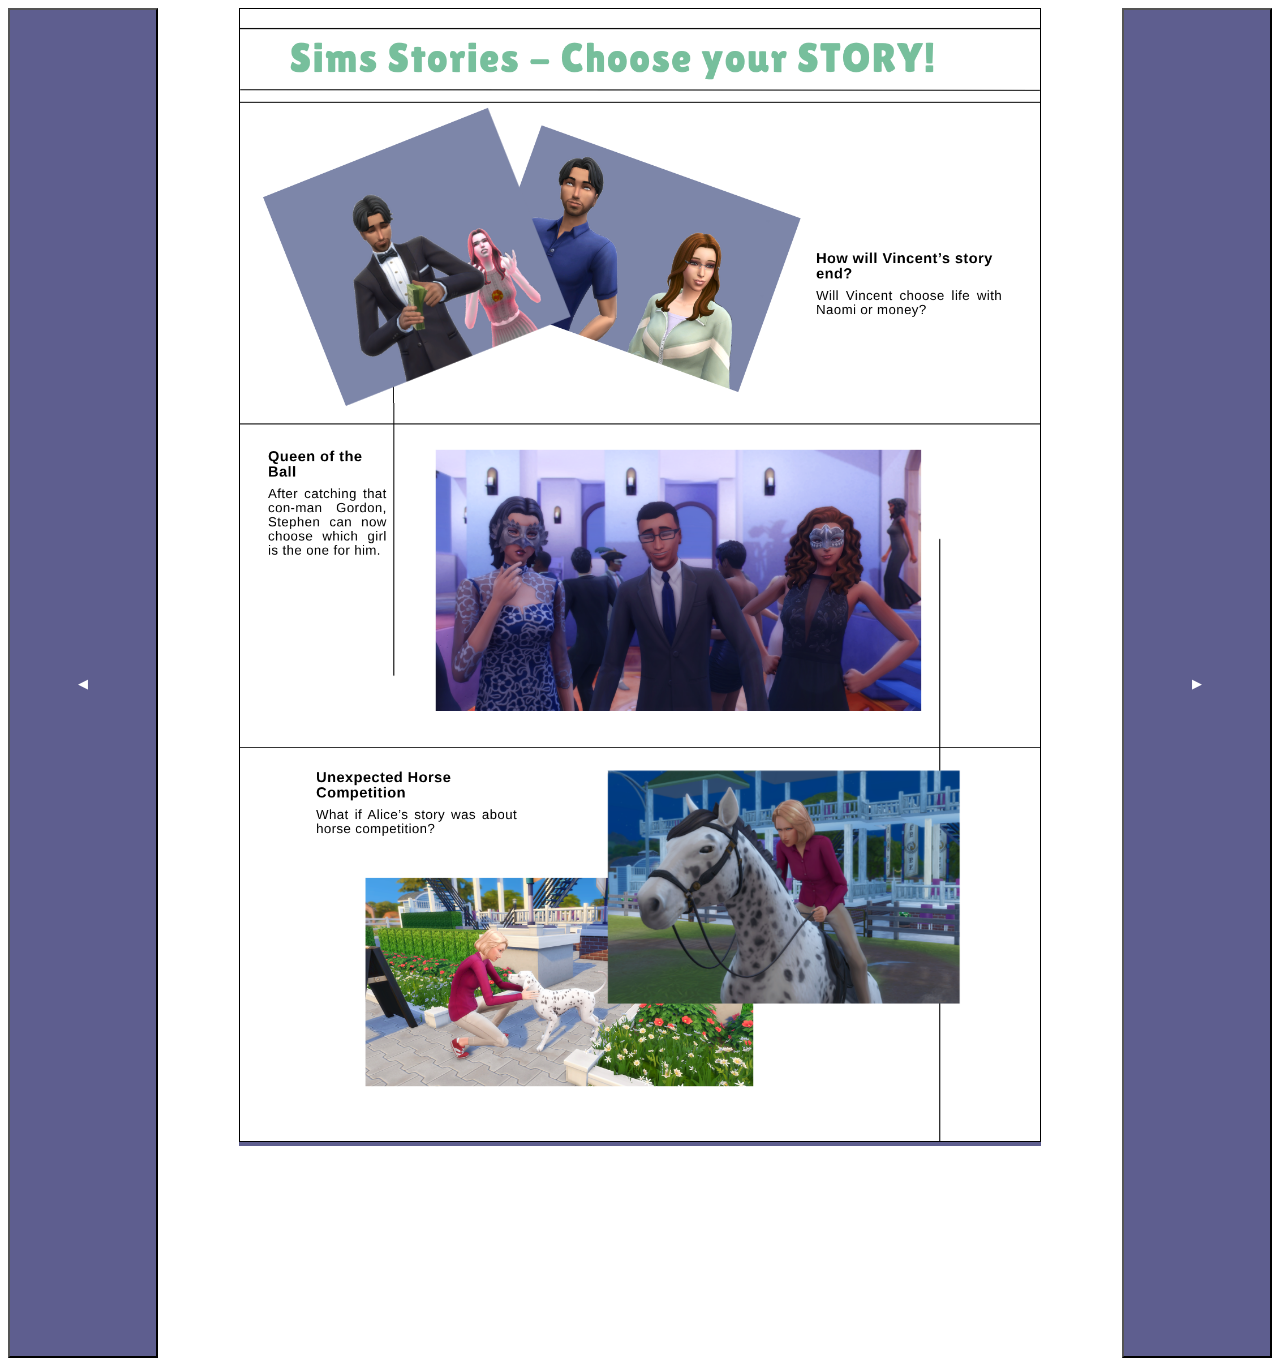
==== index2.html @ 6f17e9f7 "Buttons" ====
<!DOCTYPE html>
<html>
    <head>
        <title>My first webside</title>
        <!-- Wewnętrznie w danym pliku dodawanie elementu styl
         musi być tutaj w head -->
        <link rel="stylesheet" href="style.css">
    </head>
    <body><div class="container">
        <div id="lastpage" class="controls"><a href="index.html"><button class="buttons">◀</button></a></div>
        <div class="controls" id="pages">
       <img src="Page2.png" alt="Page2" width="800px"></div>
       <div id="nextpage" class="controls"><button class="buttons">▶</button></div>
       </div>
    </body>

    <!--
    Typowy podział w htmlu na nawigacje w elementach strony
    <header>
    <nav>
    <main>
    <section>
    <aside>
    <article>
    <footer>
    
    -->
</html>
---- style.css ----
/*body{
    background-image: url(Page1.png);
    background-repeat: no-repeat;
    
}*/


#pages{
    display: block;

    width: auto;
    height: 100%;
    overflow: auto;
}
img{
        border: 1px solid black;
}
.container{
    display: flex;
    flex-direction: row;
    justify-content: space-between;
}


.controls{
    display: block;
    width: 150px;
    height: 150vh;
    background-color: rgb(94, 94, 143);
}
#lastpage{
    text-align: center;
    color: white;


}
#nextpage{
    color: white;
    text-align: center;
    
}

.buttons{
    color: inherit;
    background-color: transparent;
    width: 100%;
    height: 100%;
}
a{
    color: inherit;
}
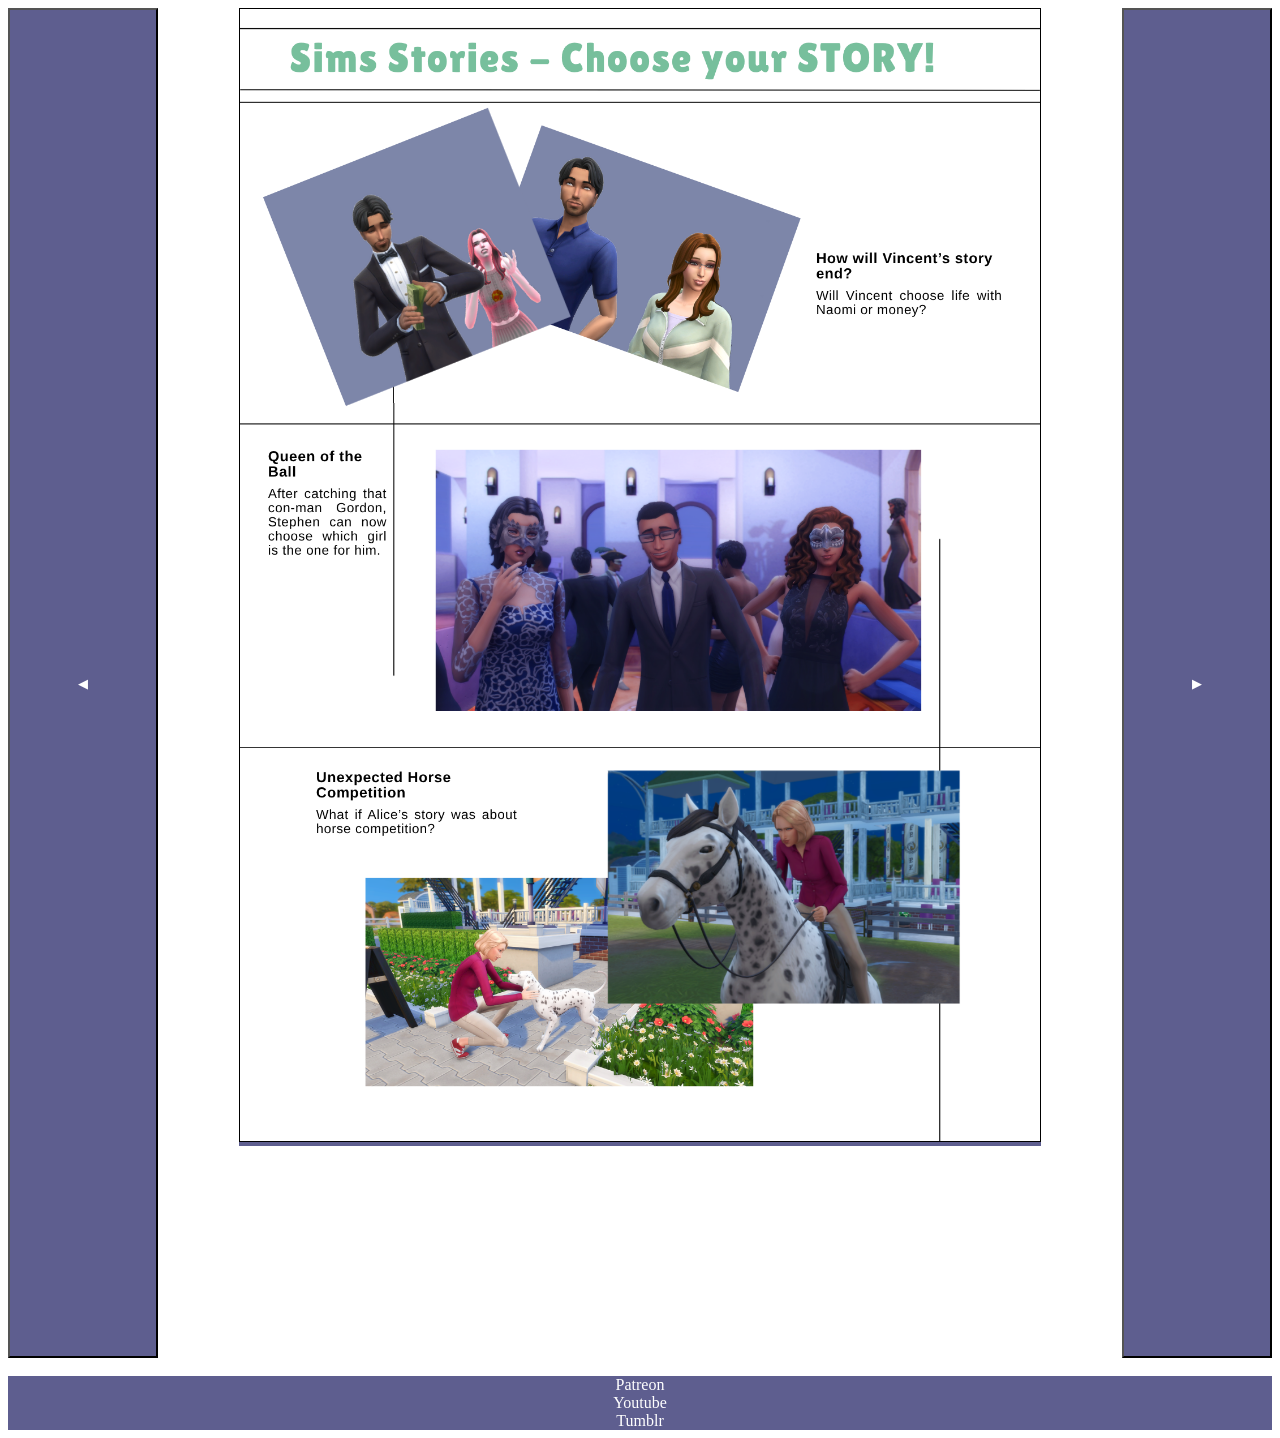
==== commit 3cc7796c: "Update page :)" ====
--- a/index2.html
+++ b/index2.html
@@ -10,10 +10,15 @@
         <div id="lastpage" class="controls"><a href="index.html"><button class="buttons">◀</button></a></div>
         <div class="controls" id="pages">
        <img src="Page2.png" alt="Page2" width="800px"></div>
-       <div id="nextpage" class="controls"><button class="buttons">▶</button></div>
+       <div id="nextpage" class="controls"><a href="index3.html"><button class="buttons">▶</button></a></div>
        </div>
     </body>
-
+    <br>
+    <footer id="footlink"><a href="https://www.patreon.com/posts/sims-2-in-4-v04-143044243?utm_medium=clipboard_copy&utm_source=copyLink&utm_campaign=postshare_creator&utm_content=join_link" target="_blank">Patreon</a>
+    <br><a href="https://www.youtube.com/watch?v=CiS9bfwjo2c" target="_blank">Youtube</a>
+    <br><a href="https://www.tumblr.com/blog/goldfi2hsims" target="_blank">Tumblr</a>
+    
+    </footer>
     <!--
     Typowy podział w htmlu na nawigacje w elementach strony
     <header>
--- a/style.css
+++ b/style.css
@@ -49,3 +49,13 @@
 a{
     color: inherit;
 }
+footer{
+    text-align: center;
+    background-color:rgb(94, 94, 143) ;
+    color: white;
+
+}
+#footlink a:link{
+    text-decoration: none;
+    
+}
